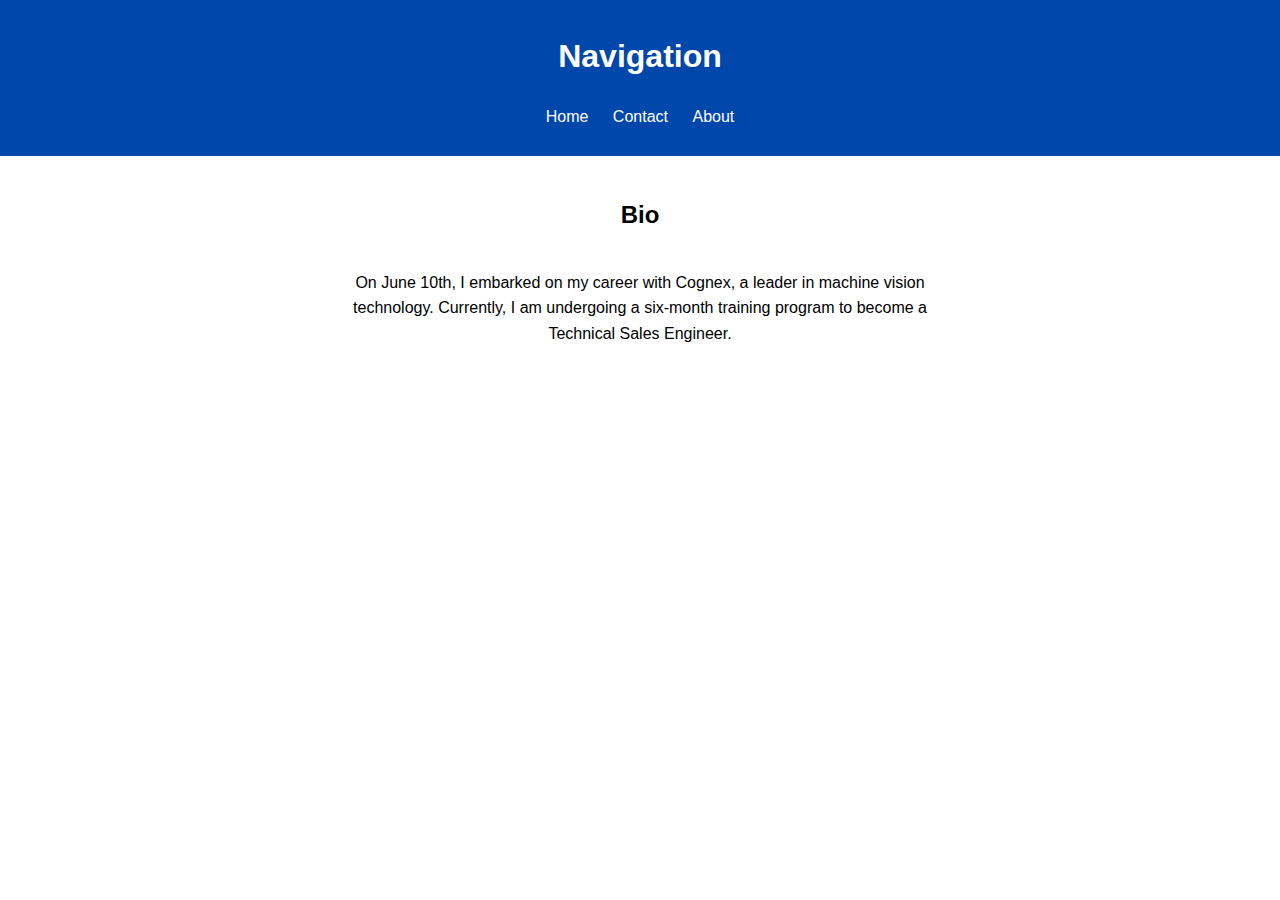
==== about.html @ 7f0a834a "extra touch up" ====
<!--Doctype Declaration-->
<!DOCTYPE html>
<html lang="en">
<head>
    <meta charset="UTF-8">
    <meta name="viewport" content="width=device-width, initial-scale=1.0">
    <link rel="stylesheet" href="style.css">
    <title>James Cameron Portfolio</title>
</head>
<!--Doctype Declaration-->
<!--Begin header-->
<body>
    <header>
        <h1>Navigation</h1>
        <nav>
            <ul>
                <li><a href="index.html">Home</a></li>
                <li><a href="contact.html">Contact</a></li>
                <li><a href="about.html">About</a></li>
            </ul>
        </nav>
    </header>
<!--End Header-->
<!--Bio section-->
<section>
    <h2>Bio</h2>
    <p>On June 10th, I embarked on my career with Cognex, a leader in machine vision technology. Currently, I am undergoing a six-month training program to become a Technical Sales Engineer.</p>
</section>
<!--Bio Ends-->
<!--Education-->
---- style.css ----
/*nav and header*/
body {
    font-family: Arial, sans-serif;
    line-height: 1.6;
    margin: 0;
    padding: 0;
    display: flex;
    flex-direction: column;
    align-items: center;
}

header {
    background: #0047ab; 
    color: #fff;
    padding: 10px 0;
    width: 100%;
    text-align: center;
}

nav ul {
    list-style: none;
    padding: 0;
}

nav ul li {
    display: inline;
    margin: 0 10px;
}

nav ul li a {
    color: #fff;
    text-decoration: none;
}

section {
    padding: 20px;
    display: flex;
    flex-direction: column;
    align-items: center;
    text-align: center;
}

section .headshot {
    margin-bottom: 20px;
    width: 150px;
    height: 150px;
}

section p {
    max-width: 600px;
}

/*Skill Section*/
.skills-list {
    list-style-type: none;
    padding: 0;
}

.skills-list li {
    background-color: #f3f3f3;
    margin: 5px 0;
    padding: 10px;
    border-radius: 5px;
    width: 150px;
    text-align: center;
}
/*skill ends*/
/*Project Section*/
.project-link {
    text-decoration: none;
    color: inherit;
}

.project {
    margin-bottom: 20px;
    text-align: left;
    max-width: 600px;
    border: 1px solid #ddd;
    padding: 15px;
    border-radius: 8px;
    transition: transform 0.2s;
}

.project h3 {
    margin-bottom: 10px;
}

.project-thumbnail {
    width: 100%;
    height: auto;
    margin-bottom: 10px;
}

.project p {
    margin-bottom: 0;
}

.project:hover {
    transform: scale(1.05);
}
/*Project ends*/
/*footer begins*/
footer {
    background:#0047ab;
    color: #fff;
    padding: 10px 0;
    width: 100%;
    text-align: center;
}
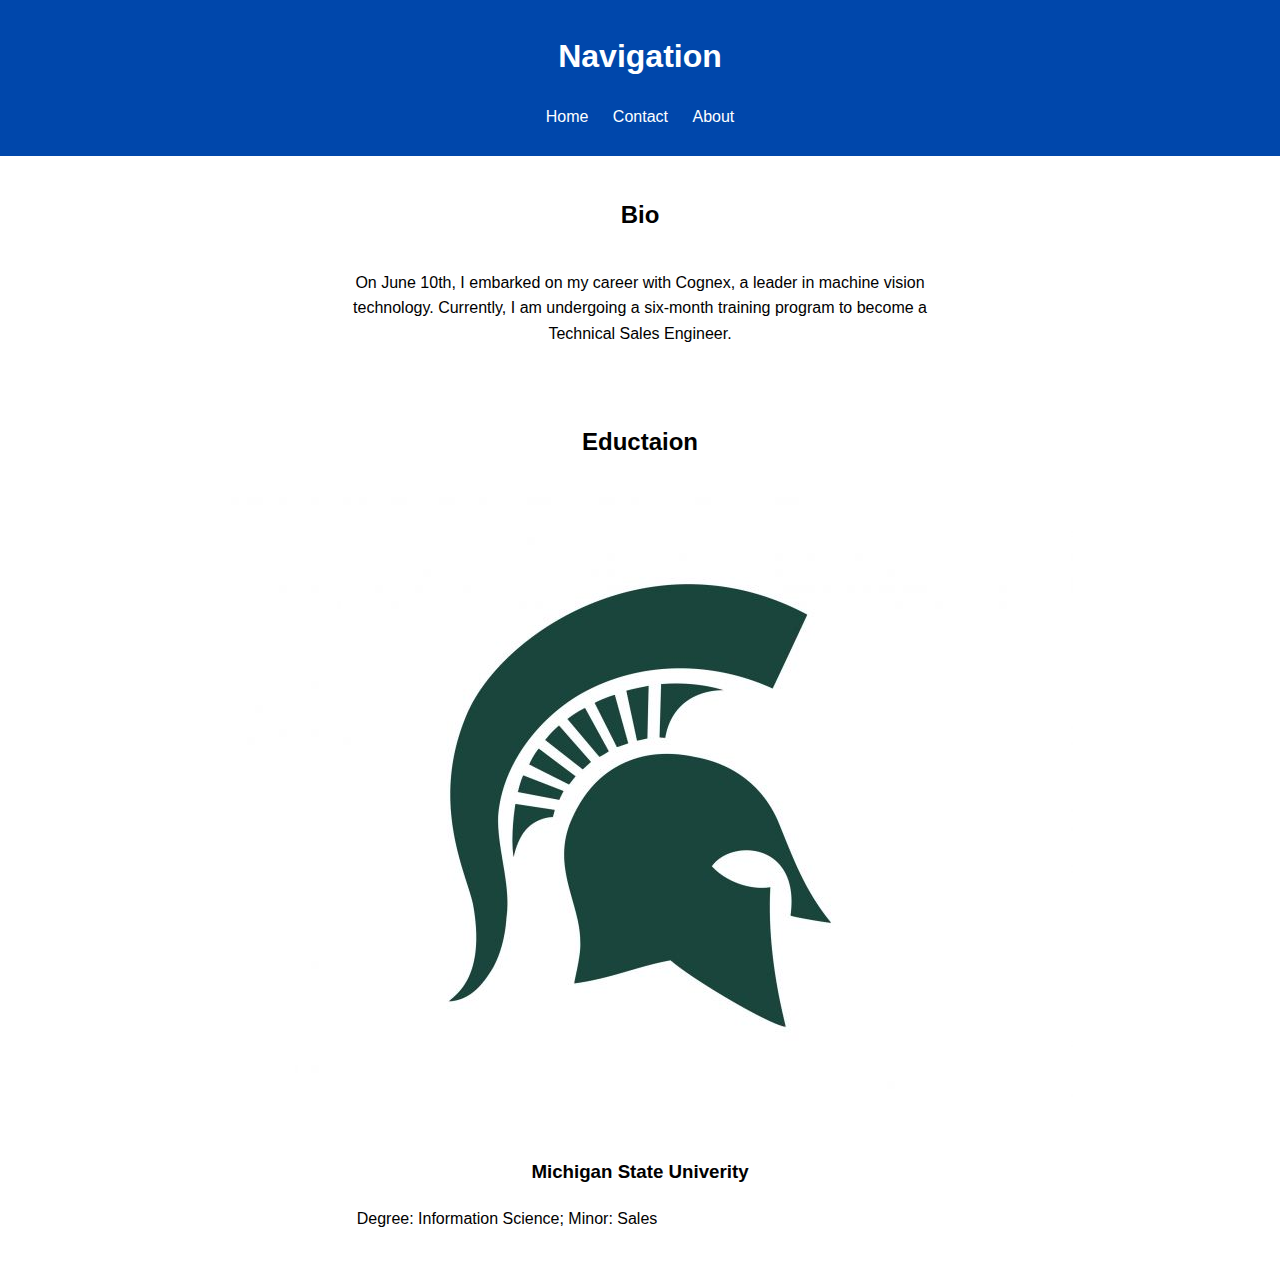
==== commit efa95c49: "about education" ====
--- a/about.html
+++ b/about.html
@@ -27,4 +27,13 @@
     <p>On June 10th, I embarked on my career with Cognex, a leader in machine vision technology. Currently, I am undergoing a six-month training program to become a Technical Sales Engineer.</p>
 </section>
 <!--Bio Ends-->
-<!--Education-->+<!--Education-->
+<section>
+    <h2>Eductaion</h2>
+    <div class="education-item">
+        <img src="images/michigan-state-spartans6655.jpg" alt="MSU Photo" class="education-photo">
+        <h3>Michigan State Univerity</h3>
+        <p>Degree: Information Science; Minor: Sales</p>
+    </div>
+</section>
+<!--End Education-->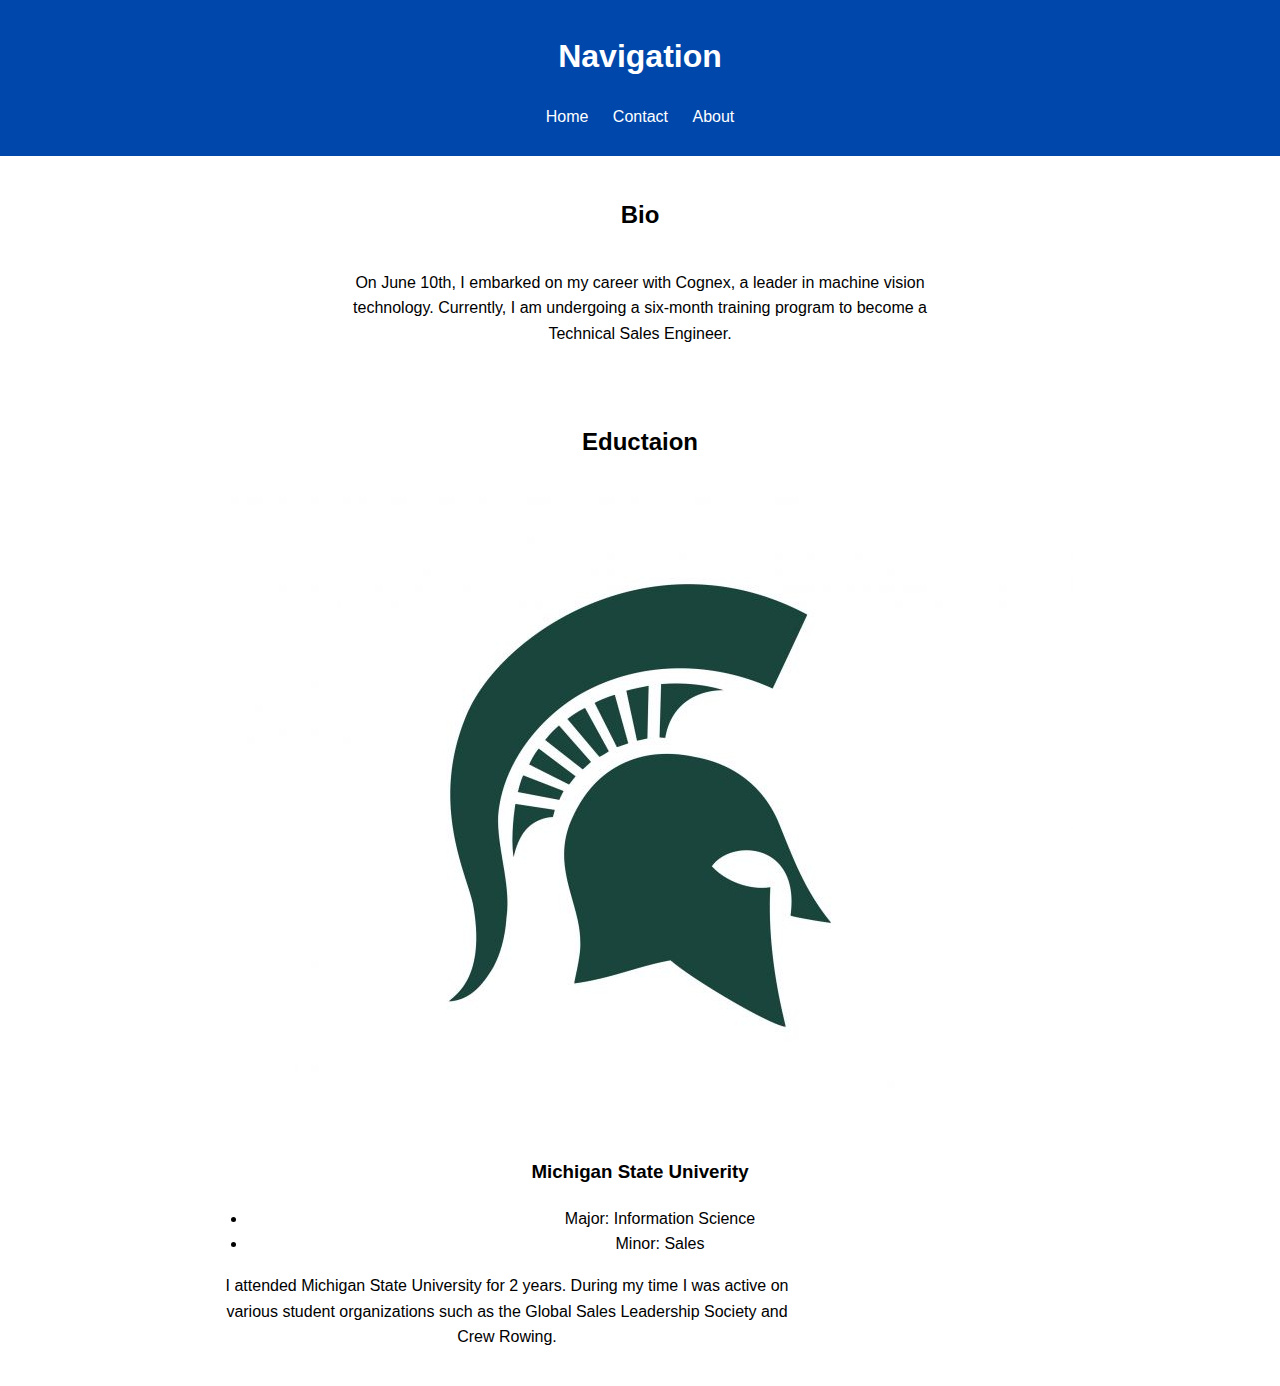
==== commit 6ae9cfa0: "about update" ====
--- a/about.html
+++ b/about.html
@@ -33,7 +33,11 @@
     <div class="education-item">
         <img src="images/michigan-state-spartans6655.jpg" alt="MSU Photo" class="education-photo">
         <h3>Michigan State Univerity</h3>
-        <p>Degree: Information Science; Minor: Sales</p>
+        <ul>
+            <li>Major: Information Science</li>
+            <li>Minor: Sales</li>
+        </ul>
+        <p>I attended Michigan State University for 2 years. During my time I was active on various student organizations such as the Global Sales Leadership Society and Crew Rowing.</p>
     </div>
 </section>
 <!--End Education-->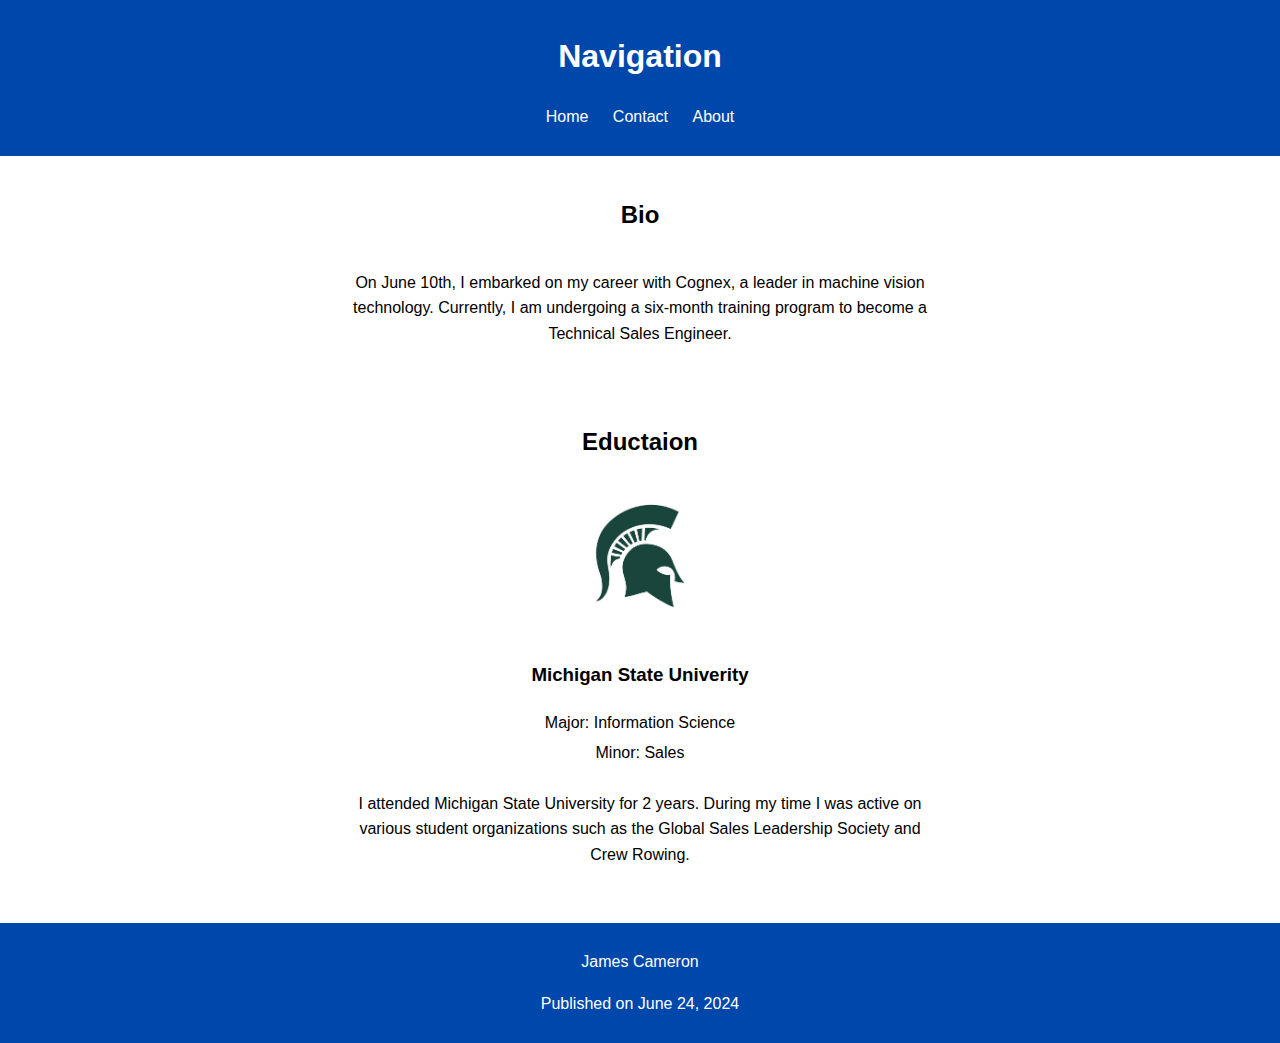
==== commit eac38083: "footer in about" ====
--- a/about.html
+++ b/about.html
@@ -40,4 +40,10 @@
         <p>I attended Michigan State University for 2 years. During my time I was active on various student organizations such as the Global Sales Leadership Society and Crew Rowing.</p>
     </div>
 </section>
-<!--End Education-->+<!--End Education-->
+<!--Footer-->
+<footer>
+    <p>James Cameron</p>
+    <p>Published on June 24, 2024</p>
+</footer>
+<!--Footer Ends-->--- a/style.css
+++ b/style.css
@@ -99,6 +99,43 @@
     transform: scale(1.05);
 }
 /*Project ends*/
+/*Education*/
+/* Education Section */
+.education-item {
+    display: flex;
+    flex-direction: column;
+    align-items: center;
+    margin-bottom: 20px;
+    text-align: center;
+    max-width: 600px;
+}
+
+.education-photo {
+    width: 150px;
+    height: 150px;
+    object-fit: cover;
+    border-radius: 8px;
+    margin-bottom: 10px;
+}
+
+.education-item h3 {
+    margin-bottom: 5px;
+}
+
+.education-item ul {
+    list-style-type: none;
+    padding: 0;
+    margin: 10px 0;
+}
+
+.education-item ul li {
+    margin: 5px 0;
+}
+
+.education-item p {
+    margin-top: 10px;
+}
+/*education ends*/
 /*footer begins*/
 footer {
     background:#0047ab;
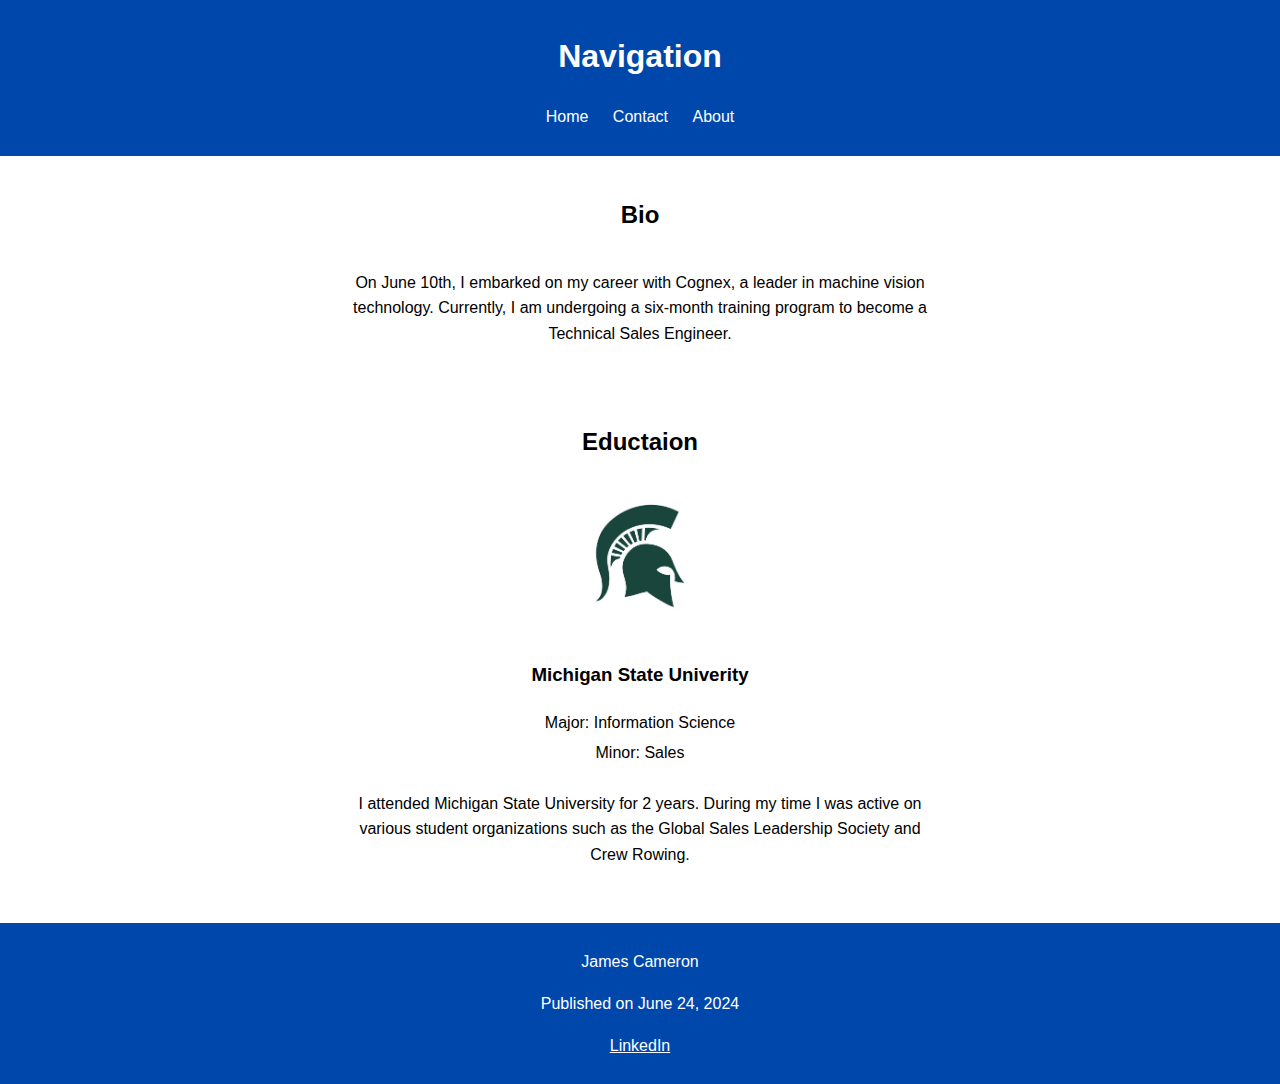
==== commit b5ffced1: "applied footer elsewhere" ====
--- a/about.html
+++ b/about.html
@@ -41,9 +41,14 @@
     </div>
 </section>
 <!--End Education-->
+<!--Experience Section-->
+<!--End Experience Section-->
 <!--Footer-->
 <footer>
     <p>James Cameron</p>
     <p>Published on June 24, 2024</p>
+    <a href="https://linkedin.com/in/jamescameron00" class="linkedin-link">
+        <p class="linkedin-link">LinkedIn</p>
+    </a>
 </footer>
 <!--Footer Ends-->--- a/style.css
+++ b/style.css
@@ -143,4 +143,7 @@
     padding: 10px 0;
     width: 100%;
     text-align: center;
+}
+.linkedin-link {
+    color: #fff;
 }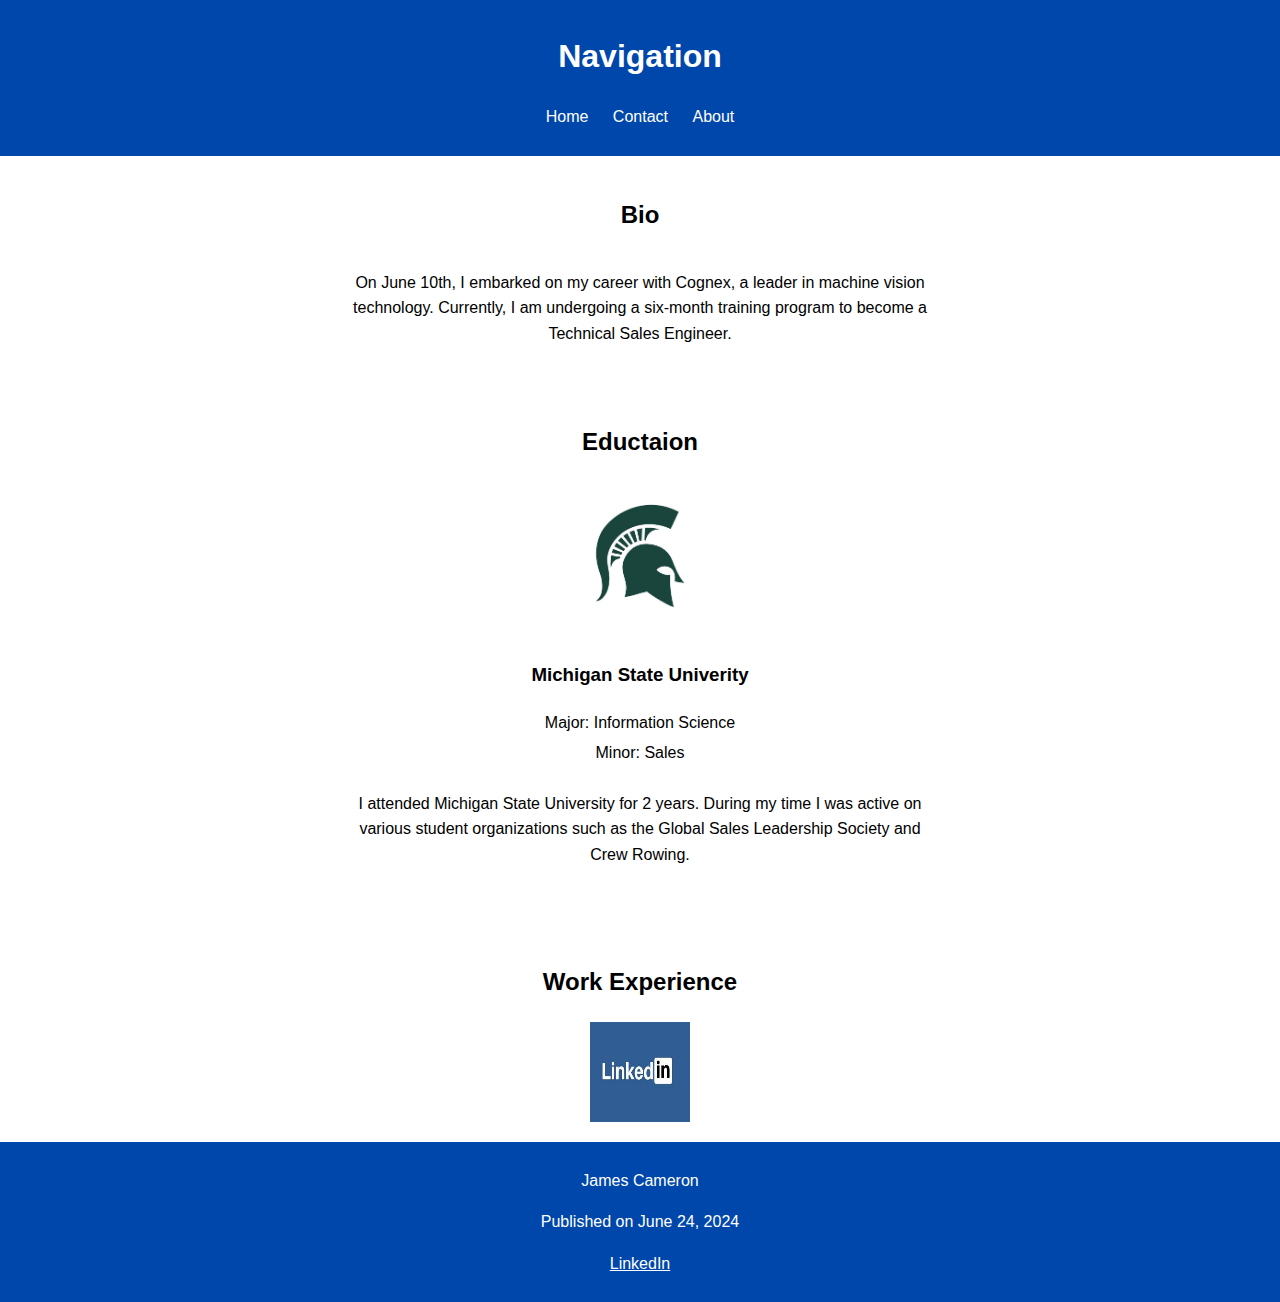
==== commit 40b4eab0: "experience section" ====
--- a/about.html
+++ b/about.html
@@ -42,6 +42,12 @@
 </section>
 <!--End Education-->
 <!--Experience Section-->
+<section>
+    <h2>Work Experience</h2>
+    <a href="https://linkedin.com/in/jamescameron00" class="work-exp">
+       <img src="images/Linkedin-logo.jpeg" alt="LinkedIn Profile" class="work-exp">
+    </a>
+</section>
 <!--End Experience Section-->
 <!--Footer-->
 <footer>
--- a/style.css
+++ b/style.css
@@ -136,6 +136,19 @@
     margin-top: 10px;
 }
 /*education ends*/
+/*experience*/
+.work-exp {
+    display: flex;
+    flex-direction: column;
+    align-items: center;
+    text-decoration: none;
+    color: #0077b5;
+}
+.work-exp img {
+    width: 100px; 
+    height: 100px; 
+}
+/*Experience ENds*/
 /*footer begins*/
 footer {
     background:#0047ab;
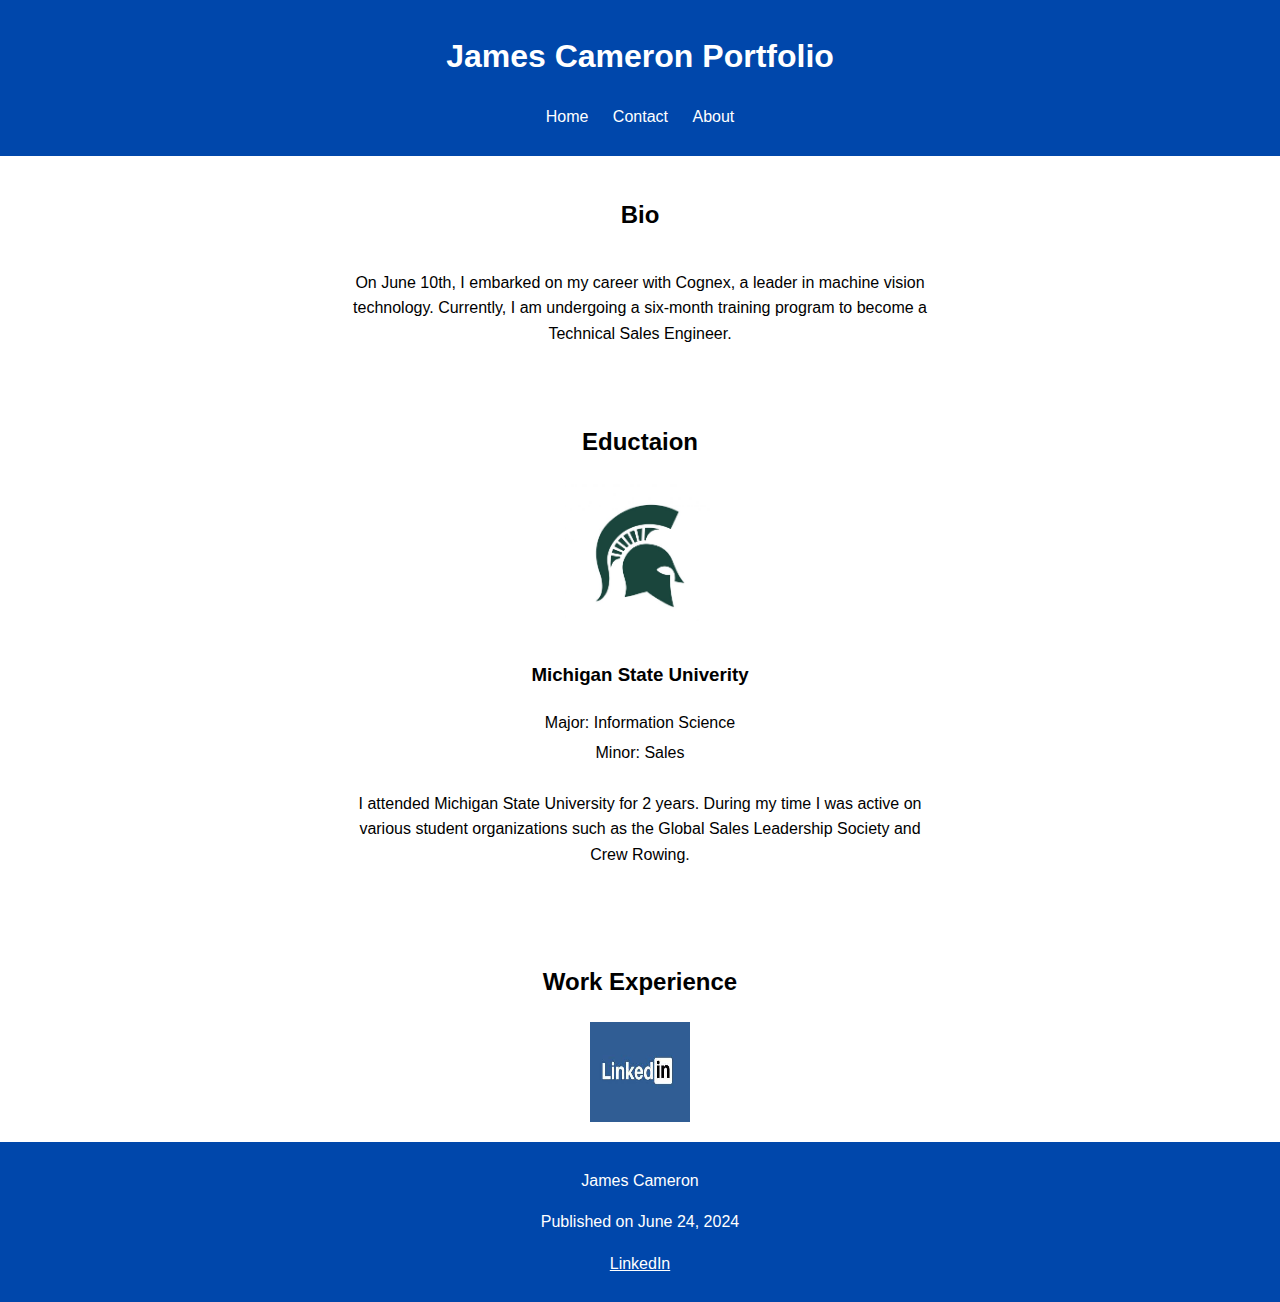
==== commit 1d6c84a0: "about h1 change" ====
--- a/about.html
+++ b/about.html
@@ -11,7 +11,7 @@
 <!--Begin header-->
 <body>
     <header>
-        <h1>Navigation</h1>
+        <h1>James Cameron Portfolio</h1>
         <nav>
             <ul>
                 <li><a href="index.html">Home</a></li>
--- a/style.css
+++ b/style.css
@@ -149,6 +149,25 @@
     height: 100px; 
 }
 /*Experience ENds*/
+/*Form*/
+form {
+    display: flex;
+    flex-direction: column;
+}
+
+form label, form select, form textarea, form input, form button {
+    margin-bottom: 10px;
+    width: 100%;
+}
+
+form input, form select, form textarea {
+    padding: 8px;
+    box-sizing: border-box;
+}
+button[type="submit"]:hover {
+    background-color: #0056b3;
+}
+/*Form Ends*/
 /*footer begins*/
 footer {
     background:#0047ab;
